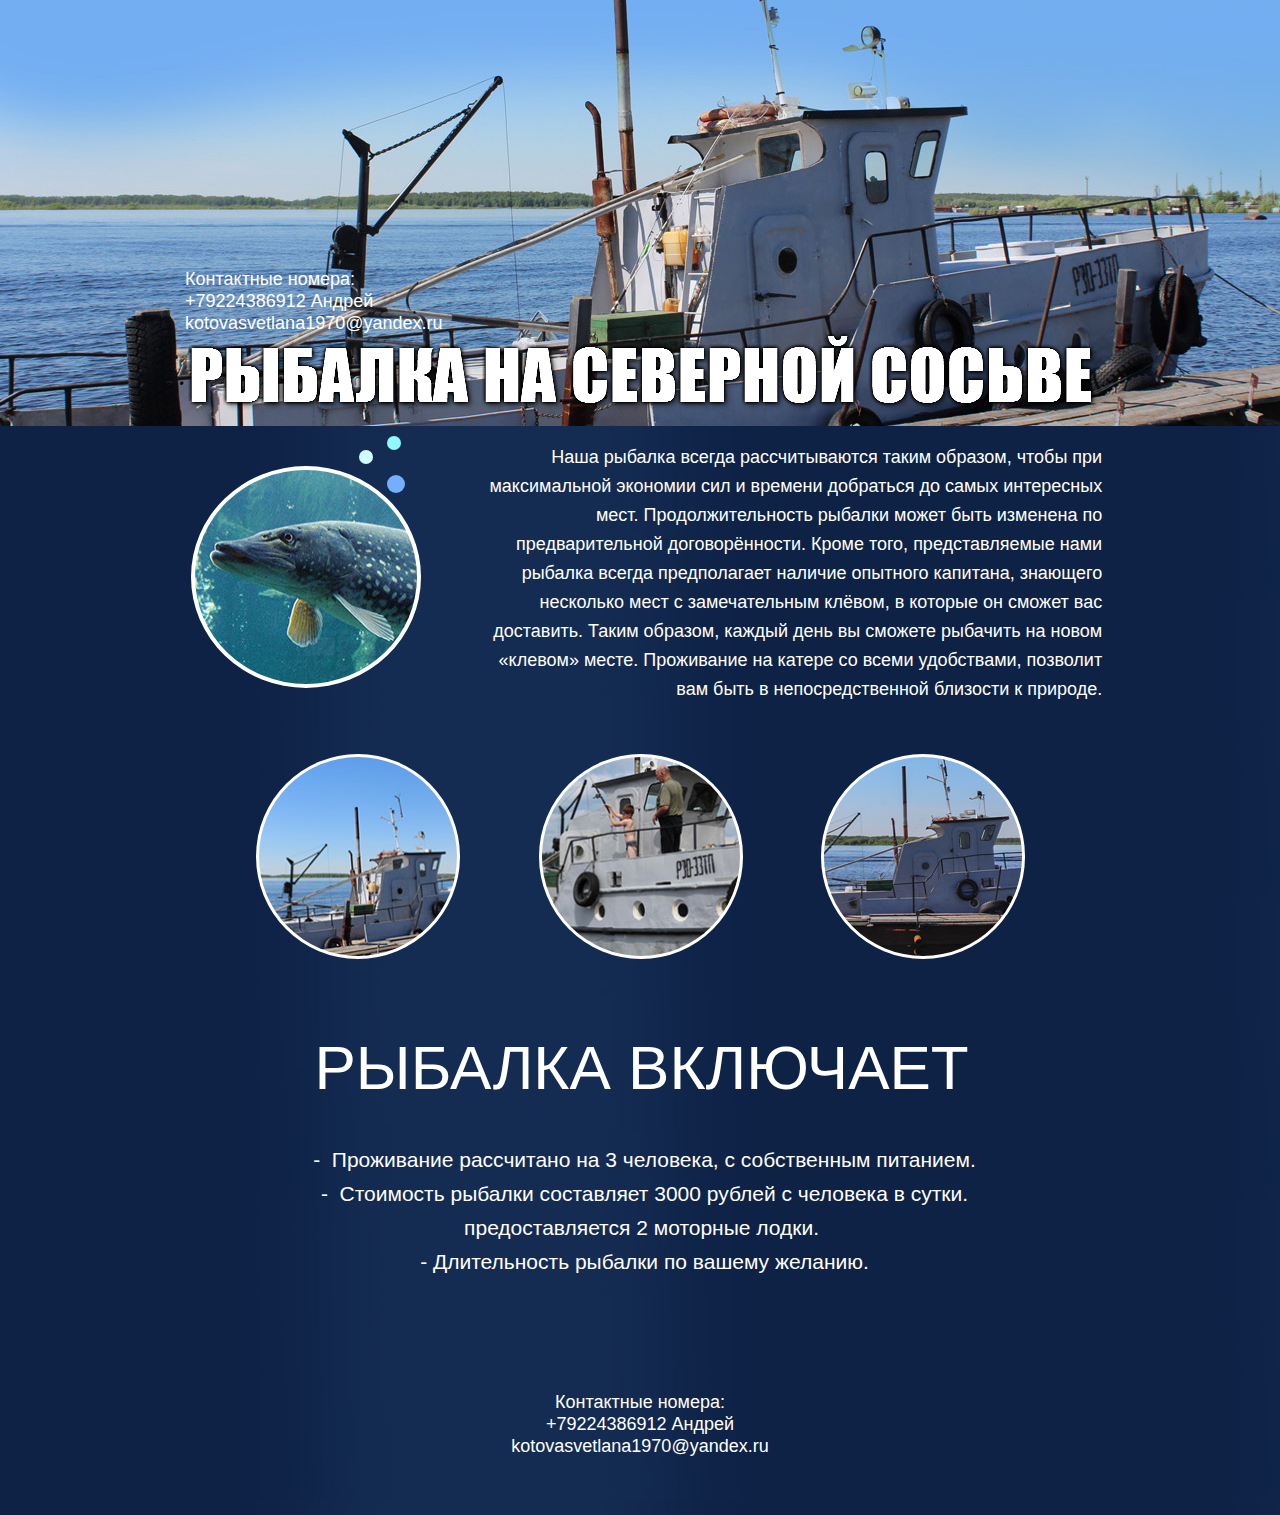
==== Fishing/index.html @ 545d9abf "fish test" ====
<!DOCTYPE html>
<html class="nojs html css_verticalspacer" lang="ru-RU">
 <head>

  <meta http-equiv="Content-type" content="text/html;charset=UTF-8"/>
  <meta name="generator" content="2018.1.0.386"/>
  <meta name="viewport" content="width=device-width, initial-scale=1.0"/>
  
  <script type="text/javascript">
   // Update the 'nojs'/'js' class on the html node
document.documentElement.className = document.documentElement.className.replace(/\bnojs\b/g, 'js');

// Check that all required assets are uploaded and up-to-date
if(typeof Muse == "undefined") window.Muse = {}; window.Muse.assets = {"required":["museutils.js", "museconfig.js", "jquery.musepolyfill.bgsize.js", "jquery.watch.js", "require.js", "index.css"], "outOfDate":[]};
</script>
  
  <title>Домашняя</title>
  <!-- CSS -->
  <link rel="stylesheet" type="text/css" href="css/site_global.css?crc=444006867"/>
  <link rel="stylesheet" type="text/css" href="css/index.css?crc=486648594" id="pagesheet"/>
   </head>
 <body>

  <div class="clearfix borderbox" id="page"><!-- group -->
   <div class="clearfix grpelem" id="pu110"><!-- column -->
    <div class="browser_width colelem" id="u110-bw">
     <div class="museBGSize" id="u110"><!-- column -->
      <div class="clearfix" id="u110_align_to_page">
       <div class="clearfix colelem" id="u389-8"><!-- content -->
        <p id="u389-2">Контактные номера:</p>
        <p id="u389-4">+79224386912 Андрей</p>
        <p id="u389-6">kotovasvetlana1970@yandex.ru</p>
       </div>
       <img class="colelem" id="u129-4" alt="РЫБАЛКА НА СЕВЕРНОЙ СОСЬВЕ" src="images/u129-4.png?crc=259844236" data-image-width="930"/><!-- rasterized frame -->
      </div>
     </div>
    </div>
    <div class="rounded-corners colelem" id="u343"><!-- simple frame --></div>
    <div class="clearfix colelem" id="ppu340"><!-- group -->
     <div class="clearfix grpelem" id="pu340"><!-- column -->
      <div class="rounded-corners colelem" id="u340"><!-- simple frame --></div>
      <div class="clearfix colelem" id="pu290"><!-- group -->
       <div class="museBGSize rounded-corners grpelem" id="u290" data-sizePolicy="fixed" data-pintopage="page_fluidx"><!-- simple frame --></div>
       <div class="rounded-corners grpelem" id="u337"><!-- simple frame --></div>
      </div>
     </div>
     <div class="clearfix grpelem" id="u287-4"><!-- content -->
      <p>Наша рыбалка всегда рассчитываются таким образом, чтобы при максимальной экономии сил и времени добраться до самых интересных мест. Продолжительность рыбалки может быть изменена по предварительной договорённости. Кроме того, представляемые нами рыбалка всегда предполагает наличие опытного капитана, знающего несколько мест с замечательным клёвом, в которые он сможет вас доставить. Таким образом, каждый день вы сможете рыбачить на новом «клевом» месте. Проживание на катере со всеми удобствами, позволит вам быть в непосредственной близости к природе.</p>
     </div>
    </div>
    <div class="clearfix colelem" id="pu485"><!-- group -->
     <div class="museBGSize rounded-corners grpelem" id="u485" data-sizePolicy="fixed" data-pintopage="page_fluidx"><!-- simple frame --></div>
     <div class="museBGSize rounded-corners grpelem" id="u508"><!-- simple frame --></div>
     <div class="rounded-corners grpelem" id="u505"><!-- simple frame --></div>
    </div>
    <div class="clearfix colelem" id="u346-4"><!-- content -->
     <p>Рыбалка включает</p>
    </div>
    <div class="clearfix colelem" id="u327-11"><!-- content -->
     <p id="u327-2">&nbsp;-&nbsp; Проживание рассчитано на 3 человека, с собственным питанием.</p>
     <p id="u327-4">&nbsp;-&nbsp; Стоимость рыбалки составляет 3000 рублей с человека в сутки.</p>
     <p id="u327-6">предоставляется 2 моторные лодки.</p>
     <p id="u327-8">&nbsp;- Длительность рыбалки по вашему желанию.</p>
     <p id="u327-9">&nbsp;</p>
    </div>
   </div>
   <div class="verticalspacer" data-offset-top="1333" data-content-above-spacer="1332" data-content-below-spacer="142" data-sizePolicy="fixed" data-pintopage="page_fixedLeft"></div>
   <div class="browser_width grpelem" id="u349-9-bw">
    <div class="clearfix" id="u349-9"><!-- content -->
     <p>Контактные номера:</p>
     <p>+79224386912 Андрей</p>
     <p>kotovasvetlana1970@yandex.ru</p>
     <p>&nbsp;</p>
    </div>
   </div>
  </div>
  <!-- Other scripts -->
  <script type="text/javascript">
   // Decide whether to suppress missing file error or not based on preference setting
var suppressMissingFileError = false
</script>
  <script type="text/javascript">
   window.Muse.assets.check=function(c){if(!window.Muse.assets.checked){window.Muse.assets.checked=!0;var b={},d=function(a,b){if(window.getComputedStyle){var c=window.getComputedStyle(a,null);return c&&c.getPropertyValue(b)||c&&c[b]||""}if(document.documentElement.currentStyle)return(c=a.currentStyle)&&c[b]||a.style&&a.style[b]||"";return""},a=function(a){if(a.match(/^rgb/))return a=a.replace(/\s+/g,"").match(/([\d\,]+)/gi)[0].split(","),(parseInt(a[0])<<16)+(parseInt(a[1])<<8)+parseInt(a[2]);if(a.match(/^\#/))return parseInt(a.substr(1),
16);return 0},f=function(f){for(var g=document.getElementsByTagName("link"),j=0;j<g.length;j++)if("text/css"==g[j].type){var l=(g[j].href||"").match(/\/?css\/([\w\-]+\.css)\?crc=(\d+)/);if(!l||!l[1]||!l[2])break;b[l[1]]=l[2]}g=document.createElement("div");g.className="version";g.style.cssText="display:none; width:1px; height:1px;";document.getElementsByTagName("body")[0].appendChild(g);for(j=0;j<Muse.assets.required.length;){var l=Muse.assets.required[j],k=l.match(/([\w\-\.]+)\.(\w+)$/),i=k&&k[1]?
k[1]:null,k=k&&k[2]?k[2]:null;switch(k.toLowerCase()){case "css":i=i.replace(/\W/gi,"_").replace(/^([^a-z])/gi,"_$1");g.className+=" "+i;i=a(d(g,"color"));k=a(d(g,"backgroundColor"));i!=0||k!=0?(Muse.assets.required.splice(j,1),"undefined"!=typeof b[l]&&(i!=b[l]>>>24||k!=(b[l]&16777215))&&Muse.assets.outOfDate.push(l)):j++;g.className="version";break;case "js":j++;break;default:throw Error("Unsupported file type: "+k);}}c?c().jquery!="1.8.3"&&Muse.assets.outOfDate.push("jquery-1.8.3.min.js"):Muse.assets.required.push("jquery-1.8.3.min.js");
g.parentNode.removeChild(g);if(Muse.assets.outOfDate.length||Muse.assets.required.length)g="Некоторые файлы на сервере могут отсутствовать или быть некорректными. Очистите кэш-память браузера и повторите попытку. Если проблему не удается устранить, свяжитесь с разработчиками сайта.",f&&Muse.assets.outOfDate.length&&(g+="\nOut of date: "+Muse.assets.outOfDate.join(",")),f&&Muse.assets.required.length&&(g+="\nMissing: "+Muse.assets.required.join(",")),suppressMissingFileError?(g+="\nUse SuppressMissingFileError key in AppPrefs.xml to show missing file error pop up.",console.log(g)):alert(g)};location&&location.search&&location.search.match&&location.search.match(/muse_debug/gi)?
setTimeout(function(){f(!0)},5E3):f()}};
var muse_init=function(){require.config({baseUrl:""});require(["jquery","museutils","whatinput","jquery.musepolyfill.bgsize","jquery.watch"],function(c){var $ = c;$(document).ready(function(){try{
window.Muse.assets.check($);/* body */
Muse.Utils.transformMarkupToFixBrowserProblemsPreInit();/* body */
Muse.Utils.prepHyperlinks(true);/* body */
Muse.Utils.resizeHeight('.browser_width');/* resize height */
Muse.Utils.requestAnimationFrame(function() { $('body').addClass('initialized'); });/* mark body as initialized */
Muse.Utils.makeButtonsVisibleAfterSettingMinWidth();/* body */
Muse.Utils.fullPage('#page');/* 100% height page */
Muse.Utils.showWidgetsWhenReady();/* body */
Muse.Utils.transformMarkupToFixBrowserProblems();/* body */
}catch(b){if(b&&"function"==typeof b.notify?b.notify():Muse.Assert.fail("Error calling selector function: "+b),false)throw b;}})})};

</script>
  <!-- RequireJS script -->
  <script src="scripts/require.js?crc=7928878" type="text/javascript" async data-main="scripts/museconfig.js?crc=4286661555" onload="if (requirejs) requirejs.onError = function(requireType, requireModule) { if (requireType && requireType.toString && requireType.toString().indexOf && 0 <= requireType.toString().indexOf('#scripterror')) window.Muse.assets.check(); }" onerror="window.Muse.assets.check();"></script>
   </body>
</html>
---- Fishing/css/site_global.css ----
html{min-height:100%;min-width:100%;-ms-text-size-adjust:none;}body,div,dl,dt,dd,ul,ol,li,nav,h1,h2,h3,h4,h5,h6,pre,code,form,fieldset,legend,input,button,textarea,p,blockquote,th,td,a{margin:0px;padding:0px;border-width:0px;border-style:solid;border-color:transparent;-webkit-transform-origin:left top;-ms-transform-origin:left top;-o-transform-origin:left top;transform-origin:left top;background-repeat:no-repeat;}button.submit-btn{-moz-box-sizing:content-box;-webkit-box-sizing:content-box;box-sizing:content-box;}.transition{-webkit-transition-property:background-image,background-position,background-color,border-color,border-radius,color,font-size,font-style,font-weight,letter-spacing,line-height,text-align,box-shadow,text-shadow,opacity;transition-property:background-image,background-position,background-color,border-color,border-radius,color,font-size,font-style,font-weight,letter-spacing,line-height,text-align,box-shadow,text-shadow,opacity;}.transition *{-webkit-transition:inherit;transition:inherit;}table{border-collapse:collapse;border-spacing:0px;}fieldset,img{border:0px;border-style:solid;-webkit-transform-origin:left top;-ms-transform-origin:left top;-o-transform-origin:left top;transform-origin:left top;}address,caption,cite,code,dfn,em,strong,th,var,optgroup{font-style:inherit;font-weight:inherit;}del,ins{text-decoration:none;}li{list-style:none;}caption,th{text-align:left;}h1,h2,h3,h4,h5,h6{font-size:100%;font-weight:inherit;}input,button,textarea,select,optgroup,option{font-family:inherit;font-size:inherit;font-style:inherit;font-weight:inherit;}.form-grp input,.form-grp textarea{-webkit-appearance:none;-webkit-border-radius:0;}body{font-family:Arial, Helvetica Neue, Helvetica, sans-serif;text-align:left;font-size:14px;line-height:17px;word-wrap:break-word;text-rendering:optimizeLegibility;-moz-font-feature-settings:'liga';-ms-font-feature-settings:'liga';-webkit-font-feature-settings:'liga';font-feature-settings:'liga';}a:link{color:#0000FF;text-decoration:underline;}a:visited{color:#800080;text-decoration:underline;}a:hover{color:#0000FF;text-decoration:underline;}a:active{color:#EE0000;text-decoration:underline;}a.nontext{color:black;text-decoration:none;font-style:normal;font-weight:normal;}.normal_text{color:#000000;direction:ltr;font-family:Arial, Helvetica Neue, Helvetica, sans-serif;font-size:14px;font-style:normal;font-weight:normal;letter-spacing:0px;line-height:17px;text-align:left;text-decoration:none;text-indent:0px;text-transform:none;vertical-align:0px;padding:0px;}.list0 li:before{position:absolute;right:100%;letter-spacing:0px;text-decoration:none;font-weight:normal;font-style:normal;}.rtl-list li:before{right:auto;left:100%;}.nls-None > li:before,.nls-None .list3 > li:before,.nls-None .list6 > li:before{margin-right:6px;content:'•';}.nls-None .list1 > li:before,.nls-None .list4 > li:before,.nls-None .list7 > li:before{margin-right:6px;content:'○';}.nls-None,.nls-None .list1,.nls-None .list2,.nls-None .list3,.nls-None .list4,.nls-None .list5,.nls-None .list6,.nls-None .list7,.nls-None .list8{padding-left:34px;}.nls-None.rtl-list,.nls-None .list1.rtl-list,.nls-None .list2.rtl-list,.nls-None .list3.rtl-list,.nls-None .list4.rtl-list,.nls-None .list5.rtl-list,.nls-None .list6.rtl-list,.nls-None .list7.rtl-list,.nls-None .list8.rtl-list{padding-left:0px;padding-right:34px;}.nls-None .list2 > li:before,.nls-None .list5 > li:before,.nls-None .list8 > li:before{margin-right:6px;content:'-';}.nls-None.rtl-list > li:before,.nls-None .list1.rtl-list > li:before,.nls-None .list2.rtl-list > li:before,.nls-None .list3.rtl-list > li:before,.nls-None .list4.rtl-list > li:before,.nls-None .list5.rtl-list > li:before,.nls-None .list6.rtl-list > li:before,.nls-None .list7.rtl-list > li:before,.nls-None .list8.rtl-list > li:before{margin-right:0px;margin-left:6px;}.TabbedPanelsTab{white-space:nowrap;}.MenuBar .MenuBarView,.MenuBar .SubMenuView{display:block;list-style:none;}.MenuBar .SubMenu{display:none;position:absolute;}.NoWrap{white-space:nowrap;word-wrap:normal;}.rootelem{margin-left:auto;margin-right:auto;}.colelem{display:inline;float:left;clear:both;}.clearfix:after{content:"\0020";visibility:hidden;display:block;height:0px;clear:both;}*:first-child+html .clearfix{zoom:1;}.clip_frame{overflow:hidden;}.popup_anchor{position:relative;width:0px;height:0px;}.allow_click_through *{pointer-events:auto;}.popup_element{z-index:100000;}.svg{display:block;vertical-align:top;}span.wrap{content:'';clear:left;display:block;}span.actAsInlineDiv{display:inline-block;}.position_content,.excludeFromNormalFlow{float:left;}.preload_images{position:absolute;overflow:hidden;left:-9999px;top:-9999px;height:1px;width:1px;}.preload{height:1px;width:1px;}.animateStates{-webkit-transition:0.3s ease-in-out;-moz-transition:0.3s ease-in-out;-o-transition:0.3s ease-in-out;transition:0.3s ease-in-out;}[data-whatinput="mouse"] *:focus,[data-whatinput="touch"] *:focus,input:focus,textarea:focus{outline:none;}textarea{resize:none;overflow:auto;}.allow_click_through,.fld-prompt{pointer-events:none;}.wrapped-input{position:absolute;top:0px;left:0px;background:transparent;border:none;}.submit-btn{z-index:50000;cursor:pointer;}.anchor_item{width:22px;height:18px;}.MenuBar .SubMenuVisible,.MenuBarVertical .SubMenuVisible,.MenuBar .SubMenu .SubMenuVisible,.popup_element.Active,span.actAsPara,.actAsDiv,a.nonblock.nontext,img.block{display:block;}.widget_invisible,.js .invi,.js .mse_pre_init{visibility:hidden;}.ose_ei{visibility:hidden;z-index:0;}.no_vert_scroll{overflow-y:hidden;}.always_vert_scroll{overflow-y:scroll;}.always_horz_scroll{overflow-x:scroll;}.fullscreen{overflow:hidden;left:0px;top:0px;position:fixed;height:100%;width:100%;-moz-box-sizing:border-box;-webkit-box-sizing:border-box;-ms-box-sizing:border-box;box-sizing:border-box;}.fullwidth{position:absolute;}.borderbox{-moz-box-sizing:border-box;-webkit-box-sizing:border-box;-ms-box-sizing:border-box;box-sizing:border-box;}.scroll_wrapper{position:absolute;overflow:auto;left:0px;right:0px;top:0px;bottom:0px;padding-top:0px;padding-bottom:0px;margin-top:0px;margin-bottom:0px;}.browser_width > *{position:absolute;left:0px;right:0px;}.grpelem,.accordion_wrapper{display:inline;float:left;}.fld-checkbox input[type=checkbox],.fld-radiobutton input[type=radio]{position:absolute;overflow:hidden;clip:rect(0px, 0px, 0px, 0px);height:1px;width:1px;margin:-1px;padding:0px;border:0px;}.fld-checkbox input[type=checkbox] + label,.fld-radiobutton input[type=radio] + label{display:inline-block;background-repeat:no-repeat;cursor:pointer;float:left;width:100%;height:100%;}.pointer_cursor,.fld-recaptcha-mode,.fld-recaptcha-refresh,.fld-recaptcha-help{cursor:pointer;}p,h1,h2,h3,h4,h5,h6,ol,ul,span.actAsPara{max-height:1000000px;}.superscript{vertical-align:super;font-size:66%;line-height:0px;}.subscript{vertical-align:sub;font-size:66%;line-height:0px;}.horizontalSlideShow{-ms-touch-action:pan-y;touch-action:pan-y;}.verticalSlideShow{-ms-touch-action:pan-x;touch-action:pan-x;}.colelem100,.verticalspacer{clear:both;}.list0 li,.MenuBar .MenuItemContainer,.SlideShowContentPanel .fullscreen img,.css_verticalspacer .verticalspacer{position:relative;}.popup_element.Inactive,.js .disn,.js .an_invi,.hidden,.breakpoint{display:none;}#muse_css_mq{position:absolute;display:none;background-color:#FFFFFE;}.fluid_height_spacer{width:0.01px;}.muse_check_css{display:none;position:fixed;}@media screen and (-webkit-min-device-pixel-ratio:0){body{text-rendering:auto;}}
---- Fishing/css/index.css ----
.version.index{color:#00001D;background-color:#01AB12;}#muse_css_mq{background-color:#FFFFFF;}#page{z-index:1;min-height:1435px;background-image:none;border-width:0px;border-color:transparent;background-color:transparent;width:100%;max-width:960px;margin-left:auto;margin-right:auto;}#pu110{z-index:2;margin-right:-10000px;width:100.21%;}#u110{z-index:2;min-height:426px;opacity:1;-ms-filter:"progid:DXImageTransform.Microsoft.Alpha(Opacity=100)";filter:alpha(opacity=100);background:transparent url("../images/img_3282red.jpg?crc=3923452219") no-repeat center center;background-size:cover;}#u110_align_to_page{margin-left:auto;margin-right:auto;position:relative;max-width:960px;padding-top:268px;padding-bottom:11px;}#u389-8{z-index:39;min-height:52px;background-color:transparent;line-height:22px;color:#FFFFFF;text-align:left;font-size:18px;position:relative;width:38.44%;left:2.09%;}#u389-2,#u389-4,#u389-6{padding-left:5px;}#u129-4{z-index:3;display:block;vertical-align:top;top:-2px;margin-bottom:-2px;position:relative;width:96.88%;left:1.57%;}.js body{visibility:hidden;}.js body.initialized{visibility:visible;}#u110-bw{z-index:2;min-height:426px;}#u343{z-index:25;height:14px;background-color:#91F8FF;border-radius:50%;margin-top:10px;position:relative;width:1.46%;margin-left:23.55%;}#ppu340{z-index:0;margin-top:-7px;width:94.28%;margin-left:3.65%;}#pu340{z-index:24;padding-bottom:0px;margin-right:-10000px;margin-top:7px;width:24.54%;}#u340{z-index:24;height:14px;background-color:#D1FCFF;border-radius:50%;position:relative;width:6.31%;margin-left:73.43%;}#pu290{z-index:11;margin-top:6px;width:100%;}#u290{z-index:11;width:222px;height:214px;border-style:solid;border-width:4px;border-color:#FFFFFF;opacity:1;-ms-filter:"progid:DXImageTransform.Microsoft.Alpha(Opacity=100)";filter:alpha(opacity=100);border-radius:50%;margin-bottom:-4px;position:relative;margin-right:-10000px;margin-top:-4px;left:-1.81%;background:transparent url("../images/shuka3.jpg?crc=401450779") no-repeat center center;background-size:cover;}#u337{z-index:23;height:18px;background-color:#73AEFF;border-radius:50%;position:relative;margin-right:-10000px;margin-top:5px;width:8.11%;left:86.04%;}#u287-4{z-index:7;min-height:247px;background-color:transparent;line-height:29px;color:#FFFFFF;text-align:right;font-size:18px;font-family:Geneva, Verdana, Lucida Sans, Lucida Sans Unicode, sans-serif;position:relative;margin-right:-10000px;width:67.74%;left:32.27%;}#pu485{z-index:47;margin-top:53px;width:79.28%;margin-left:10.32%;}#u485{z-index:47;width:198px;height:199px;border-style:solid;border-width:3px;border-color:#FFFFFF;opacity:1;-ms-filter:"progid:DXImageTransform.Microsoft.Alpha(Opacity=100)";filter:alpha(opacity=100);border-radius:50%;margin-bottom:-3px;position:relative;margin-right:-10000px;margin-top:-3px;left:-0.4%;background:transparent url("../images/01sm.jpg?crc=456777493") no-repeat center center;background-size:cover;}#u508{z-index:49;height:199px;border-style:solid;border-width:3px;border-color:#FFFFFF;opacity:1;-ms-filter:"progid:DXImageTransform.Microsoft.Alpha(Opacity=100)";filter:alpha(opacity=100);border-radius:50%;margin-bottom:-3px;position:relative;margin-right:-10000px;margin-top:-3px;width:26.02%;left:36.67%;background:transparent url("../images/02sm.jpg?crc=335488028") no-repeat center center;background-size:cover;}#u505{z-index:48;height:199px;border-style:solid;border-width:3px;border-color:#FFFFFF;opacity:1;-ms-filter:"progid:DXImageTransform.Microsoft.Alpha(Opacity=100)";filter:alpha(opacity=100);border-radius:50%;margin-bottom:-3px;position:relative;margin-right:-10000px;margin-top:-3px;width:26.02%;left:73.59%;background:transparent url("../images/03sm.jpg?crc=4215064149") no-repeat center bottom;}#u346-4{z-index:26;min-height:75px;background-color:transparent;text-transform:uppercase;line-height:87px;color:#FFFFFF;text-align:center;font-size:62px;font-family:Geneva, Verdana, Lucida Sans, Lucida Sans Unicode, sans-serif;margin-top:68px;position:relative;width:79.9%;margin-left:10.11%;}#u327-11{z-index:12;min-height:141px;background-color:transparent;color:#FFFFFF;font-size:21px;font-family:Geneva, Verdana, Lucida Sans, Lucida Sans Unicode, sans-serif;margin-top:32px;position:relative;width:79.9%;margin-left:10.11%;}#u327-2,#u327-4,#u327-6,#u327-8{text-align:center;line-height:34px;}#u327-9{line-height:25px;}.css_verticalspacer .verticalspacer{height:calc(100vh - 1474px);}#u349-9{z-index:30;min-height:55px;background-color:transparent;line-height:22px;color:#FFFFFF;text-align:center;font-size:18px;}#u349-9-bw{z-index:30;min-height:55px;margin-bottom:-73px;margin-top:47px;}.html{background:#FFFFFF url("../images/fon2.jpg?crc=43998371") repeat left top scroll;}body{position:relative;min-width:320px;padding-bottom:80px;}.verticalspacer{min-height:40px;}
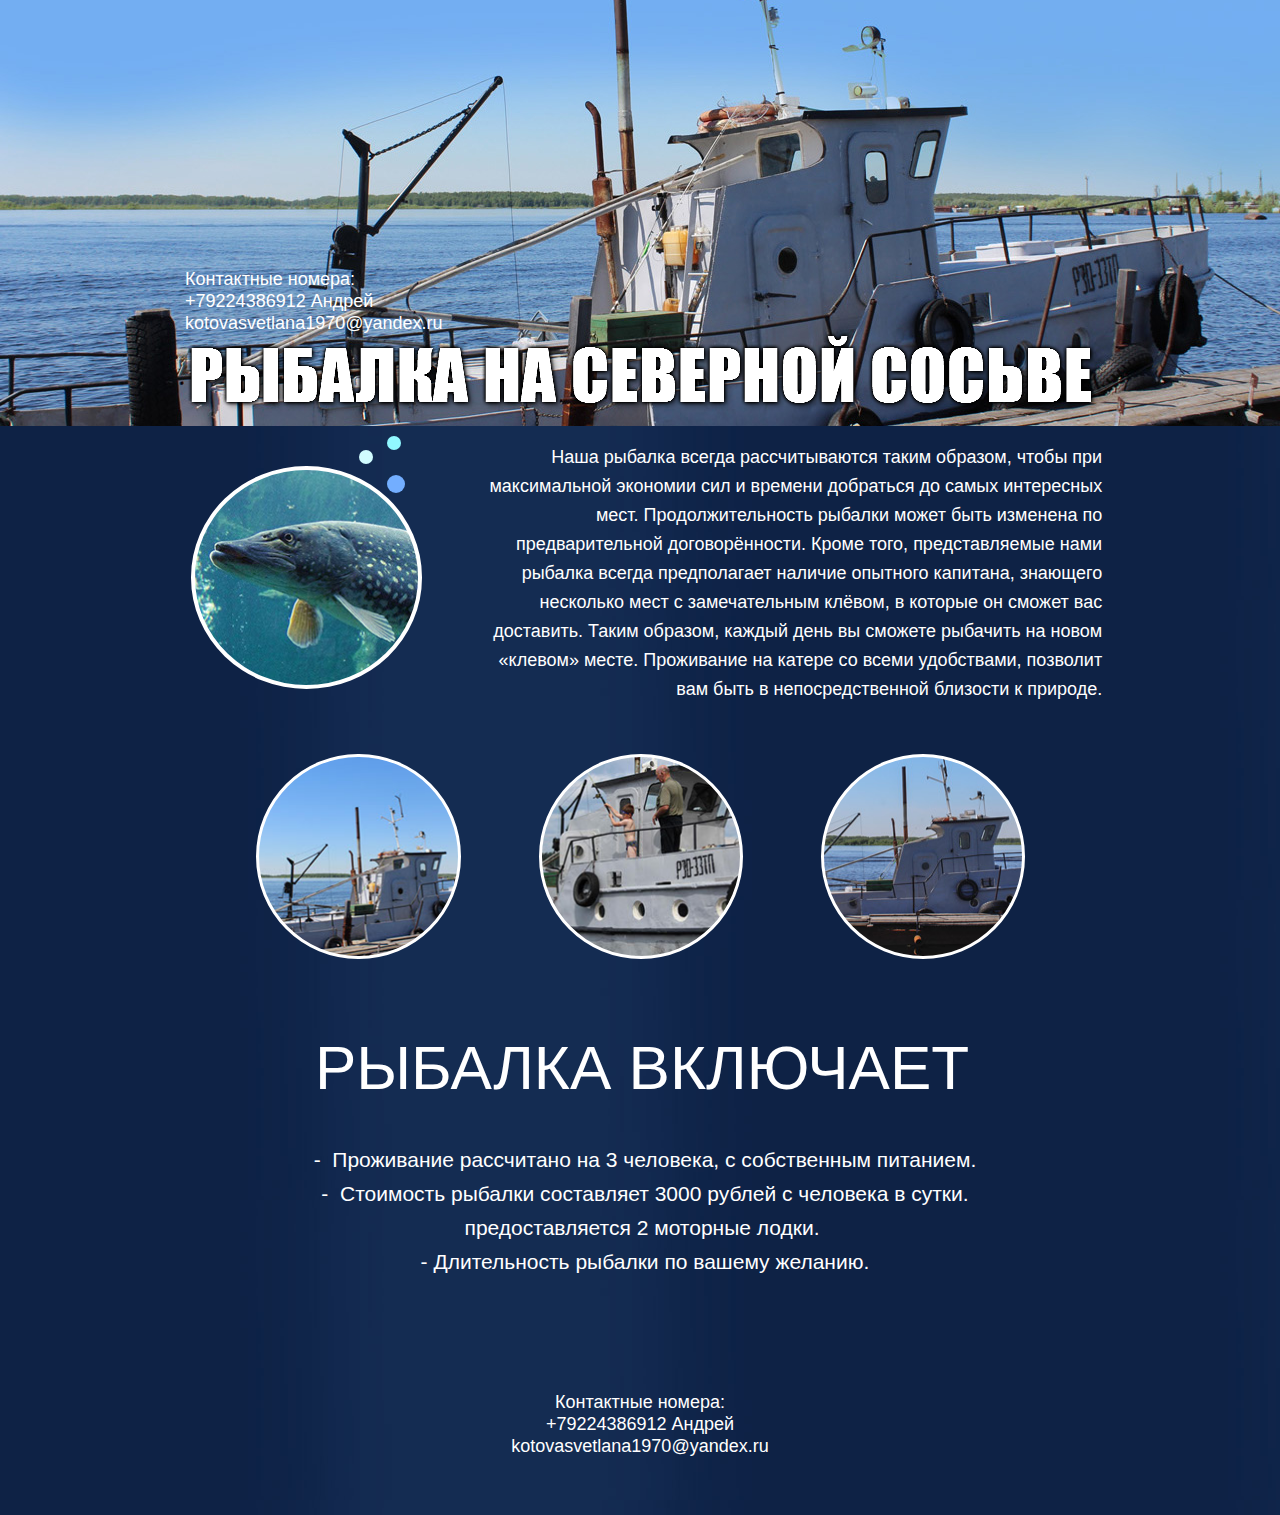
==== commit 0328cd9b: "r" ====
--- a/Fishing/index.html
+++ b/Fishing/index.html
@@ -11,13 +11,13 @@
 document.documentElement.className = document.documentElement.className.replace(/\bnojs\b/g, 'js');
 
 // Check that all required assets are uploaded and up-to-date
-if(typeof Muse == "undefined") window.Muse = {}; window.Muse.assets = {"required":["museutils.js", "museconfig.js", "jquery.musepolyfill.bgsize.js", "jquery.watch.js", "require.js", "index.css"], "outOfDate":[]};
+if(typeof Muse == "undefined") window.Muse = {}; window.Muse.assets = {"required":["museutils.js", "museconfig.js", "jquery.watch.js", "require.js", "jquery.musepolyfill.bgsize.js", "index.css"], "outOfDate":[]};
 </script>
   
   <title>Домашняя</title>
   <!-- CSS -->
   <link rel="stylesheet" type="text/css" href="css/site_global.css?crc=444006867"/>
-  <link rel="stylesheet" type="text/css" href="css/index.css?crc=486648594" id="pagesheet"/>
+  <link rel="stylesheet" type="text/css" href="css/index.css?crc=122543220" id="pagesheet"/>
    </head>
  <body>
 
@@ -35,13 +35,21 @@
       </div>
      </div>
     </div>
-    <div class="rounded-corners colelem" id="u343"><!-- simple frame --></div>
+    <div class="rounded-corners colelem" id="u343"><!-- simple frame -->
+     <div class="fluid_height_spacer"></div>
+    </div>
     <div class="clearfix colelem" id="ppu340"><!-- group -->
      <div class="clearfix grpelem" id="pu340"><!-- column -->
-      <div class="rounded-corners colelem" id="u340"><!-- simple frame --></div>
+      <div class="rounded-corners colelem" id="u340"><!-- simple frame -->
+       <div class="fluid_height_spacer"></div>
+      </div>
       <div class="clearfix colelem" id="pu290"><!-- group -->
-       <div class="museBGSize rounded-corners grpelem" id="u290" data-sizePolicy="fixed" data-pintopage="page_fluidx"><!-- simple frame --></div>
-       <div class="rounded-corners grpelem" id="u337"><!-- simple frame --></div>
+       <div class="museBGSize rounded-corners grpelem" id="u290"><!-- simple frame -->
+        <div class="fluid_height_spacer"></div>
+       </div>
+       <div class="rounded-corners grpelem" id="u337"><!-- simple frame -->
+        <div class="fluid_height_spacer"></div>
+       </div>
       </div>
      </div>
      <div class="clearfix grpelem" id="u287-4"><!-- content -->
@@ -49,14 +57,20 @@
      </div>
     </div>
     <div class="clearfix colelem" id="pu485"><!-- group -->
-     <div class="museBGSize rounded-corners grpelem" id="u485" data-sizePolicy="fixed" data-pintopage="page_fluidx"><!-- simple frame --></div>
-     <div class="museBGSize rounded-corners grpelem" id="u508"><!-- simple frame --></div>
-     <div class="rounded-corners grpelem" id="u505"><!-- simple frame --></div>
+     <div class="museBGSize rounded-corners grpelem" id="u485"><!-- simple frame -->
+      <div class="fluid_height_spacer"></div>
+     </div>
+     <div class="museBGSize rounded-corners grpelem" id="u508"><!-- simple frame -->
+      <div class="fluid_height_spacer"></div>
+     </div>
+     <div class="rounded-corners grpelem" id="u505"><!-- simple frame -->
+      <div class="fluid_height_spacer"></div>
+     </div>
     </div>
-    <div class="clearfix colelem" id="u346-4"><!-- content -->
+    <div class="clearfix colelem" id="u346-4" data-sizePolicy="fluidWidth" data-pintopage="page_fixedCenter"><!-- content -->
      <p>Рыбалка включает</p>
     </div>
-    <div class="clearfix colelem" id="u327-11"><!-- content -->
+    <div class="clearfix colelem" id="u327-11" data-sizePolicy="fluidWidth" data-pintopage="page_fixedCenter"><!-- content -->
      <p id="u327-2">&nbsp;-&nbsp; Проживание рассчитано на 3 человека, с собственным питанием.</p>
      <p id="u327-4">&nbsp;-&nbsp; Стоимость рыбалки составляет 3000 рублей с человека в сутки.</p>
      <p id="u327-6">предоставляется 2 моторные лодки.</p>
--- a/Fishing/css/index.css
+++ b/Fishing/css/index.css
@@ -1 +1 @@
-.version.index{color:#00001D;background-color:#01AB12;}#muse_css_mq{background-color:#FFFFFF;}#page{z-index:1;min-height:1435px;background-image:none;border-width:0px;border-color:transparent;background-color:transparent;width:100%;max-width:960px;margin-left:auto;margin-right:auto;}#pu110{z-index:2;margin-right:-10000px;width:100.21%;}#u110{z-index:2;min-height:426px;opacity:1;-ms-filter:"progid:DXImageTransform.Microsoft.Alpha(Opacity=100)";filter:alpha(opacity=100);background:transparent url("../images/img_3282red.jpg?crc=3923452219") no-repeat center center;background-size:cover;}#u110_align_to_page{margin-left:auto;margin-right:auto;position:relative;max-width:960px;padding-top:268px;padding-bottom:11px;}#u389-8{z-index:39;min-height:52px;background-color:transparent;line-height:22px;color:#FFFFFF;text-align:left;font-size:18px;position:relative;width:38.44%;left:2.09%;}#u389-2,#u389-4,#u389-6{padding-left:5px;}#u129-4{z-index:3;display:block;vertical-align:top;top:-2px;margin-bottom:-2px;position:relative;width:96.88%;left:1.57%;}.js body{visibility:hidden;}.js body.initialized{visibility:visible;}#u110-bw{z-index:2;min-height:426px;}#u343{z-index:25;height:14px;background-color:#91F8FF;border-radius:50%;margin-top:10px;position:relative;width:1.46%;margin-left:23.55%;}#ppu340{z-index:0;margin-top:-7px;width:94.28%;margin-left:3.65%;}#pu340{z-index:24;padding-bottom:0px;margin-right:-10000px;margin-top:7px;width:24.54%;}#u340{z-index:24;height:14px;background-color:#D1FCFF;border-radius:50%;position:relative;width:6.31%;margin-left:73.43%;}#pu290{z-index:11;margin-top:6px;width:100%;}#u290{z-index:11;width:222px;height:214px;border-style:solid;border-width:4px;border-color:#FFFFFF;opacity:1;-ms-filter:"progid:DXImageTransform.Microsoft.Alpha(Opacity=100)";filter:alpha(opacity=100);border-radius:50%;margin-bottom:-4px;position:relative;margin-right:-10000px;margin-top:-4px;left:-1.81%;background:transparent url("../images/shuka3.jpg?crc=401450779") no-repeat center center;background-size:cover;}#u337{z-index:23;height:18px;background-color:#73AEFF;border-radius:50%;position:relative;margin-right:-10000px;margin-top:5px;width:8.11%;left:86.04%;}#u287-4{z-index:7;min-height:247px;background-color:transparent;line-height:29px;color:#FFFFFF;text-align:right;font-size:18px;font-family:Geneva, Verdana, Lucida Sans, Lucida Sans Unicode, sans-serif;position:relative;margin-right:-10000px;width:67.74%;left:32.27%;}#pu485{z-index:47;margin-top:53px;width:79.28%;margin-left:10.32%;}#u485{z-index:47;width:198px;height:199px;border-style:solid;border-width:3px;border-color:#FFFFFF;opacity:1;-ms-filter:"progid:DXImageTransform.Microsoft.Alpha(Opacity=100)";filter:alpha(opacity=100);border-radius:50%;margin-bottom:-3px;position:relative;margin-right:-10000px;margin-top:-3px;left:-0.4%;background:transparent url("../images/01sm.jpg?crc=456777493") no-repeat center center;background-size:cover;}#u508{z-index:49;height:199px;border-style:solid;border-width:3px;border-color:#FFFFFF;opacity:1;-ms-filter:"progid:DXImageTransform.Microsoft.Alpha(Opacity=100)";filter:alpha(opacity=100);border-radius:50%;margin-bottom:-3px;position:relative;margin-right:-10000px;margin-top:-3px;width:26.02%;left:36.67%;background:transparent url("../images/02sm.jpg?crc=335488028") no-repeat center center;background-size:cover;}#u505{z-index:48;height:199px;border-style:solid;border-width:3px;border-color:#FFFFFF;opacity:1;-ms-filter:"progid:DXImageTransform.Microsoft.Alpha(Opacity=100)";filter:alpha(opacity=100);border-radius:50%;margin-bottom:-3px;position:relative;margin-right:-10000px;margin-top:-3px;width:26.02%;left:73.59%;background:transparent url("../images/03sm.jpg?crc=4215064149") no-repeat center bottom;}#u346-4{z-index:26;min-height:75px;background-color:transparent;text-transform:uppercase;line-height:87px;color:#FFFFFF;text-align:center;font-size:62px;font-family:Geneva, Verdana, Lucida Sans, Lucida Sans Unicode, sans-serif;margin-top:68px;position:relative;width:79.9%;margin-left:10.11%;}#u327-11{z-index:12;min-height:141px;background-color:transparent;color:#FFFFFF;font-size:21px;font-family:Geneva, Verdana, Lucida Sans, Lucida Sans Unicode, sans-serif;margin-top:32px;position:relative;width:79.9%;margin-left:10.11%;}#u327-2,#u327-4,#u327-6,#u327-8{text-align:center;line-height:34px;}#u327-9{line-height:25px;}.css_verticalspacer .verticalspacer{height:calc(100vh - 1474px);}#u349-9{z-index:30;min-height:55px;background-color:transparent;line-height:22px;color:#FFFFFF;text-align:center;font-size:18px;}#u349-9-bw{z-index:30;min-height:55px;margin-bottom:-73px;margin-top:47px;}.html{background:#FFFFFF url("../images/fon2.jpg?crc=43998371") repeat left top scroll;}body{position:relative;min-width:320px;padding-bottom:80px;}.verticalspacer{min-height:40px;}+.version.index{color:#000007;background-color:#4DDC74;}#muse_css_mq{background-color:#FFFFFF;}#page{z-index:1;min-height:1435px;background-image:none;border-width:0px;border-color:transparent;background-color:transparent;width:100%;max-width:960px;margin-left:auto;margin-right:auto;}#pu110{z-index:2;margin-right:-10000px;width:100.21%;}#u110{z-index:2;min-height:426px;opacity:1;-ms-filter:"progid:DXImageTransform.Microsoft.Alpha(Opacity=100)";filter:alpha(opacity=100);background:transparent url("../images/img_3282red.jpg?crc=3923452219") no-repeat center center;background-size:cover;}#u110_align_to_page{margin-left:auto;margin-right:auto;position:relative;max-width:960px;padding-top:268px;padding-bottom:11px;}#u389-8{z-index:39;min-height:52px;background-color:transparent;line-height:22px;font-size:18px;text-align:left;color:#FFFFFF;position:relative;width:38.44%;left:2.09%;}#u389-2,#u389-4,#u389-6{padding-left:5px;}#u129-4{z-index:3;display:block;vertical-align:top;top:-2px;margin-bottom:-2px;position:relative;width:96.88%;left:1.57%;}.js body{visibility:hidden;}.js body.initialized{visibility:visible;}#u110-bw{z-index:2;min-height:426px;left:0px;margin-left:0px;}#u343{z-index:25;background-color:#91F8FF;border-radius:50%;margin-top:10px;position:relative;width:1.46%;left:0%;margin-left:23.55%;}#ppu340{z-index:0;margin-top:-7px;width:94.28%;left:0%;margin-left:3.65%;}#pu340{z-index:24;padding-bottom:0px;margin-right:-10000px;margin-top:7px;width:24.54%;}#u340{z-index:24;background-color:#D1FCFF;border-radius:50%;position:relative;width:6.31%;margin-left:73.43%;}#pu290{z-index:11;margin-top:6px;width:100%;}#u290{z-index:11;border-style:solid;border-width:4px;border-color:#FFFFFF;opacity:1;-ms-filter:"progid:DXImageTransform.Microsoft.Alpha(Opacity=100)";filter:alpha(opacity=100);border-radius:50%;margin-bottom:-4px;position:relative;margin-right:-10000px;margin-top:-4px;width:100%;left:-1.81%;background:transparent url("../images/shuka3.jpg?crc=401450779") no-repeat center center;background-size:cover;}#u290 .fluid_height_spacer{padding-bottom:96.3963963963964%;}#u337{z-index:23;background-color:#73AEFF;border-radius:50%;position:relative;margin-right:-10000px;margin-top:5px;width:8.11%;left:86.04%;}#u343 .fluid_height_spacer,#u340 .fluid_height_spacer,#u337 .fluid_height_spacer{padding-bottom:100%;}#u287-4{z-index:7;min-height:247px;background-color:transparent;line-height:29px;font-size:18px;text-align:right;color:#FFFFFF;font-family:Geneva, Verdana, Lucida Sans, Lucida Sans Unicode, sans-serif;position:relative;margin-right:-10000px;width:67.74%;left:32.27%;}#pu485{z-index:47;margin-top:53px;width:79.28%;left:0%;margin-left:10.32%;}#u485{z-index:47;border-style:solid;border-width:3px;border-color:#FFFFFF;opacity:1;-ms-filter:"progid:DXImageTransform.Microsoft.Alpha(Opacity=100)";filter:alpha(opacity=100);border-radius:50%;margin-bottom:-3px;position:relative;margin-right:-10000px;margin-top:-3px;width:26.02%;left:-0.4%;background:transparent url("../images/01sm.jpg?crc=456777493") no-repeat center center;background-size:cover;}#u508{z-index:49;border-style:solid;border-width:3px;border-color:#FFFFFF;opacity:1;-ms-filter:"progid:DXImageTransform.Microsoft.Alpha(Opacity=100)";filter:alpha(opacity=100);border-radius:50%;margin-bottom:-3px;position:relative;margin-right:-10000px;margin-top:-3px;width:26.02%;left:36.67%;background:transparent url("../images/02sm.jpg?crc=335488028") no-repeat center center;background-size:cover;}#u505{z-index:48;border-style:solid;border-width:3px;border-color:#FFFFFF;opacity:1;-ms-filter:"progid:DXImageTransform.Microsoft.Alpha(Opacity=100)";filter:alpha(opacity=100);border-radius:50%;margin-bottom:-3px;position:relative;margin-right:-10000px;margin-top:-3px;width:26.02%;left:73.59%;background:transparent url("../images/03sm.jpg?crc=4215064149") no-repeat center bottom;}#u485 .fluid_height_spacer,#u508 .fluid_height_spacer,#u505 .fluid_height_spacer{padding-bottom:100.50505050505049%;}#u346-4{z-index:26;min-height:75px;background-color:transparent;line-height:87px;text-transform:uppercase;font-size:62px;text-align:center;color:#FFFFFF;font-family:Geneva, Verdana, Lucida Sans, Lucida Sans Unicode, sans-serif;margin-top:68px;position:relative;width:79.9%;margin-left:9.95%;left:2px;}#u327-11{z-index:12;min-height:141px;background-color:transparent;font-size:21px;color:#FFFFFF;font-family:Geneva, Verdana, Lucida Sans, Lucida Sans Unicode, sans-serif;margin-top:32px;position:relative;width:79.9%;margin-left:9.95%;left:2px;}#u327-2,#u327-4,#u327-6,#u327-8{text-align:center;line-height:34px;}#u327-9{line-height:25px;}.css_verticalspacer .verticalspacer{height:calc(100vh - 1474px);}#u349-9{z-index:30;min-height:55px;background-color:transparent;line-height:22px;font-size:18px;text-align:center;color:#FFFFFF;}#u349-9-bw{z-index:30;min-height:55px;margin-bottom:-73px;margin-top:47px;}.html{background:#FFFFFF url("../images/fon2.jpg?crc=43998371") repeat left top scroll;}body{position:relative;min-width:320px;padding-bottom:80px;}.verticalspacer{min-height:40px;}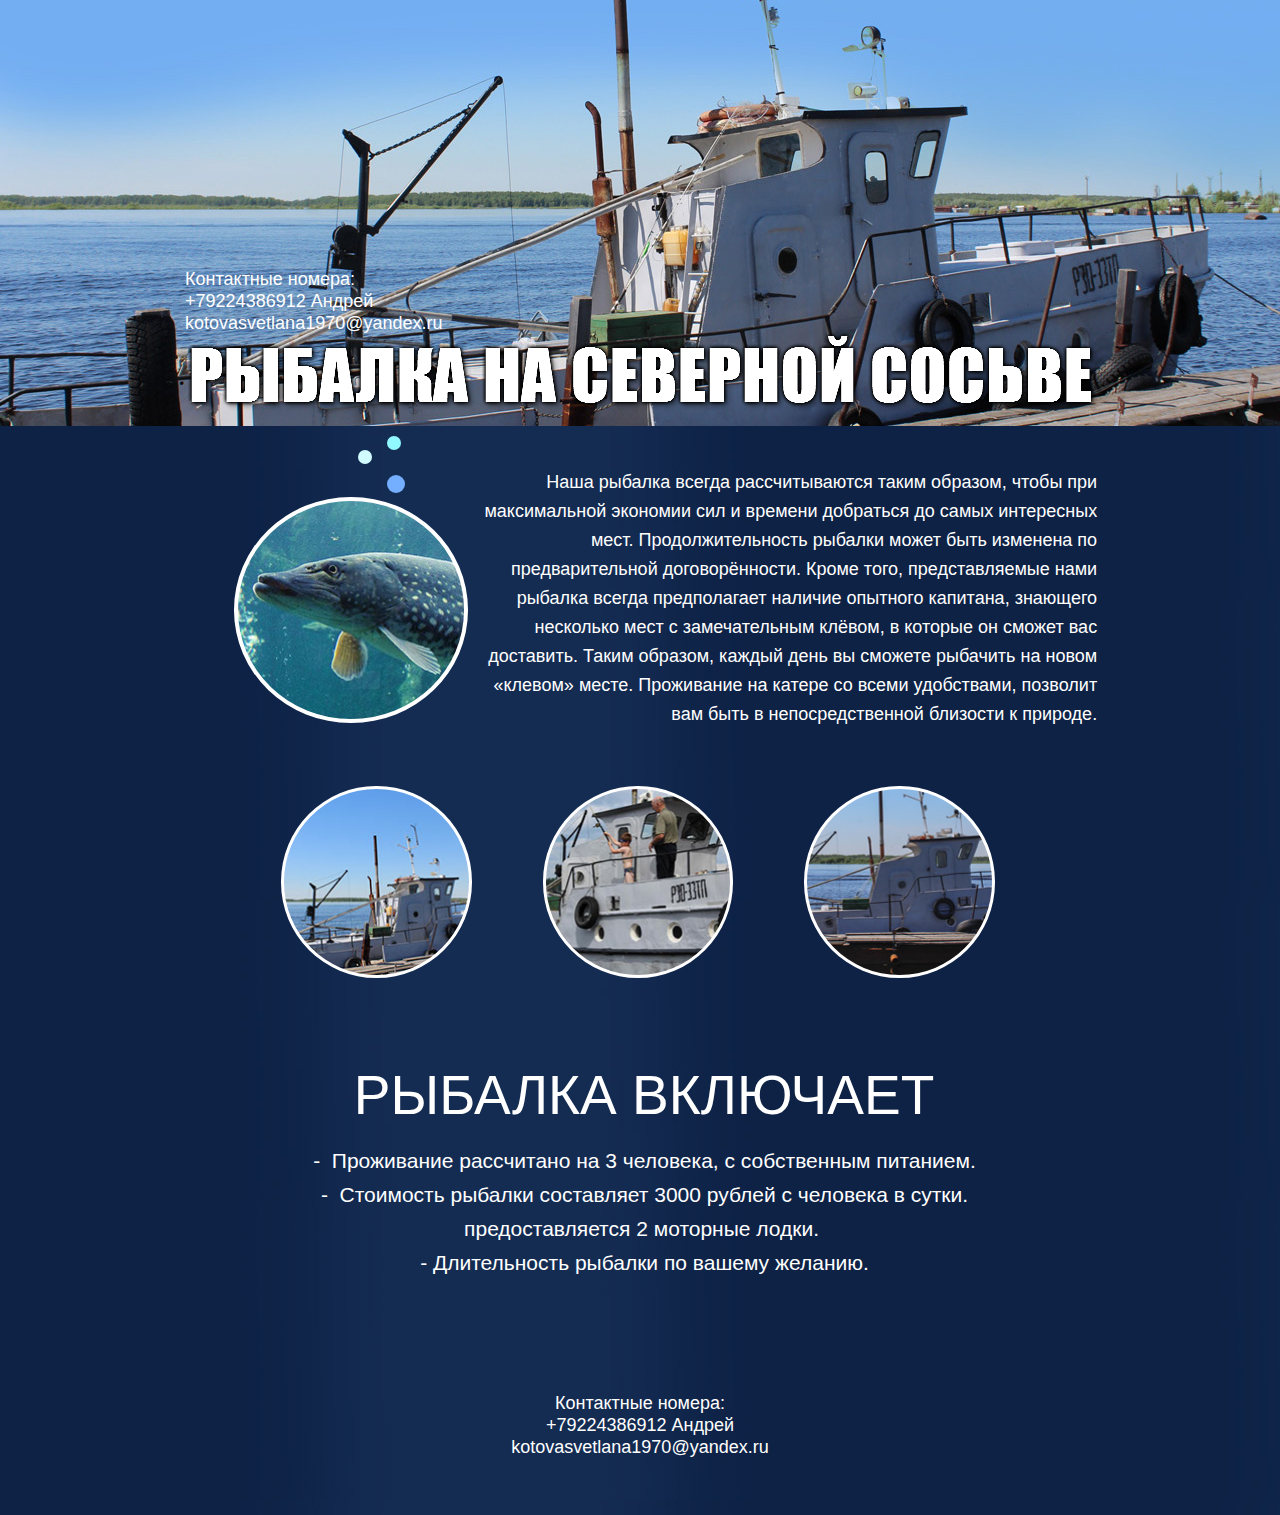
==== commit 1264d946: "chang2" ====
--- a/Fishing/index.html
+++ b/Fishing/index.html
@@ -11,13 +11,13 @@
 document.documentElement.className = document.documentElement.className.replace(/\bnojs\b/g, 'js');
 
 // Check that all required assets are uploaded and up-to-date
-if(typeof Muse == "undefined") window.Muse = {}; window.Muse.assets = {"required":["museutils.js", "museconfig.js", "jquery.watch.js", "require.js", "jquery.musepolyfill.bgsize.js", "index.css"], "outOfDate":[]};
+if(typeof Muse == "undefined") window.Muse = {}; window.Muse.assets = {"required":["museutils.js", "museconfig.js", "jquery.musepolyfill.bgsize.js", "jquery.watch.js", "require.js", "index.css"], "outOfDate":[]};
 </script>
   
   <title>Домашняя</title>
   <!-- CSS -->
   <link rel="stylesheet" type="text/css" href="css/site_global.css?crc=444006867"/>
-  <link rel="stylesheet" type="text/css" href="css/index.css?crc=122543220" id="pagesheet"/>
+  <link rel="stylesheet" type="text/css" href="css/index.css?crc=174588602" id="pagesheet"/>
    </head>
  <body>
 
@@ -38,18 +38,16 @@
     <div class="rounded-corners colelem" id="u343"><!-- simple frame -->
      <div class="fluid_height_spacer"></div>
     </div>
-    <div class="clearfix colelem" id="ppu340"><!-- group -->
-     <div class="clearfix grpelem" id="pu340"><!-- column -->
-      <div class="rounded-corners colelem" id="u340"><!-- simple frame -->
+    <div class="rounded-corners colelem" id="u340"><!-- simple frame -->
+     <div class="fluid_height_spacer"></div>
+    </div>
+    <div class="clearfix colelem" id="ppu337"><!-- group -->
+     <div class="clearfix grpelem" id="pu337"><!-- column -->
+      <div class="rounded-corners colelem" id="u337"><!-- simple frame -->
        <div class="fluid_height_spacer"></div>
       </div>
-      <div class="clearfix colelem" id="pu290"><!-- group -->
-       <div class="museBGSize rounded-corners grpelem" id="u290"><!-- simple frame -->
-        <div class="fluid_height_spacer"></div>
-       </div>
-       <div class="rounded-corners grpelem" id="u337"><!-- simple frame -->
-        <div class="fluid_height_spacer"></div>
-       </div>
+      <div class="museBGSize rounded-corners colelem" id="u290"><!-- simple frame -->
+       <div class="fluid_height_spacer"></div>
       </div>
      </div>
      <div class="clearfix grpelem" id="u287-4"><!-- content -->
@@ -70,7 +68,7 @@
     <div class="clearfix colelem" id="u346-4" data-sizePolicy="fluidWidth" data-pintopage="page_fixedCenter"><!-- content -->
      <p>Рыбалка включает</p>
     </div>
-    <div class="clearfix colelem" id="u327-11" data-sizePolicy="fluidWidth" data-pintopage="page_fixedCenter"><!-- content -->
+    <div class="clearfix colelem" id="u327-11"><!-- content -->
      <p id="u327-2">&nbsp;-&nbsp; Проживание рассчитано на 3 человека, с собственным питанием.</p>
      <p id="u327-4">&nbsp;-&nbsp; Стоимость рыбалки составляет 3000 рублей с человека в сутки.</p>
      <p id="u327-6">предоставляется 2 моторные лодки.</p>
--- a/Fishing/css/index.css
+++ b/Fishing/css/index.css
@@ -1 +1 @@
-.version.index{color:#000007;background-color:#4DDC74;}#muse_css_mq{background-color:#FFFFFF;}#page{z-index:1;min-height:1435px;background-image:none;border-width:0px;border-color:transparent;background-color:transparent;width:100%;max-width:960px;margin-left:auto;margin-right:auto;}#pu110{z-index:2;margin-right:-10000px;width:100.21%;}#u110{z-index:2;min-height:426px;opacity:1;-ms-filter:"progid:DXImageTransform.Microsoft.Alpha(Opacity=100)";filter:alpha(opacity=100);background:transparent url("../images/img_3282red.jpg?crc=3923452219") no-repeat center center;background-size:cover;}#u110_align_to_page{margin-left:auto;margin-right:auto;position:relative;max-width:960px;padding-top:268px;padding-bottom:11px;}#u389-8{z-index:39;min-height:52px;background-color:transparent;line-height:22px;font-size:18px;text-align:left;color:#FFFFFF;position:relative;width:38.44%;left:2.09%;}#u389-2,#u389-4,#u389-6{padding-left:5px;}#u129-4{z-index:3;display:block;vertical-align:top;top:-2px;margin-bottom:-2px;position:relative;width:96.88%;left:1.57%;}.js body{visibility:hidden;}.js body.initialized{visibility:visible;}#u110-bw{z-index:2;min-height:426px;left:0px;margin-left:0px;}#u343{z-index:25;background-color:#91F8FF;border-radius:50%;margin-top:10px;position:relative;width:1.46%;left:0%;margin-left:23.55%;}#ppu340{z-index:0;margin-top:-7px;width:94.28%;left:0%;margin-left:3.65%;}#pu340{z-index:24;padding-bottom:0px;margin-right:-10000px;margin-top:7px;width:24.54%;}#u340{z-index:24;background-color:#D1FCFF;border-radius:50%;position:relative;width:6.31%;margin-left:73.43%;}#pu290{z-index:11;margin-top:6px;width:100%;}#u290{z-index:11;border-style:solid;border-width:4px;border-color:#FFFFFF;opacity:1;-ms-filter:"progid:DXImageTransform.Microsoft.Alpha(Opacity=100)";filter:alpha(opacity=100);border-radius:50%;margin-bottom:-4px;position:relative;margin-right:-10000px;margin-top:-4px;width:100%;left:-1.81%;background:transparent url("../images/shuka3.jpg?crc=401450779") no-repeat center center;background-size:cover;}#u290 .fluid_height_spacer{padding-bottom:96.3963963963964%;}#u337{z-index:23;background-color:#73AEFF;border-radius:50%;position:relative;margin-right:-10000px;margin-top:5px;width:8.11%;left:86.04%;}#u343 .fluid_height_spacer,#u340 .fluid_height_spacer,#u337 .fluid_height_spacer{padding-bottom:100%;}#u287-4{z-index:7;min-height:247px;background-color:transparent;line-height:29px;font-size:18px;text-align:right;color:#FFFFFF;font-family:Geneva, Verdana, Lucida Sans, Lucida Sans Unicode, sans-serif;position:relative;margin-right:-10000px;width:67.74%;left:32.27%;}#pu485{z-index:47;margin-top:53px;width:79.28%;left:0%;margin-left:10.32%;}#u485{z-index:47;border-style:solid;border-width:3px;border-color:#FFFFFF;opacity:1;-ms-filter:"progid:DXImageTransform.Microsoft.Alpha(Opacity=100)";filter:alpha(opacity=100);border-radius:50%;margin-bottom:-3px;position:relative;margin-right:-10000px;margin-top:-3px;width:26.02%;left:-0.4%;background:transparent url("../images/01sm.jpg?crc=456777493") no-repeat center center;background-size:cover;}#u508{z-index:49;border-style:solid;border-width:3px;border-color:#FFFFFF;opacity:1;-ms-filter:"progid:DXImageTransform.Microsoft.Alpha(Opacity=100)";filter:alpha(opacity=100);border-radius:50%;margin-bottom:-3px;position:relative;margin-right:-10000px;margin-top:-3px;width:26.02%;left:36.67%;background:transparent url("../images/02sm.jpg?crc=335488028") no-repeat center center;background-size:cover;}#u505{z-index:48;border-style:solid;border-width:3px;border-color:#FFFFFF;opacity:1;-ms-filter:"progid:DXImageTransform.Microsoft.Alpha(Opacity=100)";filter:alpha(opacity=100);border-radius:50%;margin-bottom:-3px;position:relative;margin-right:-10000px;margin-top:-3px;width:26.02%;left:73.59%;background:transparent url("../images/03sm.jpg?crc=4215064149") no-repeat center bottom;}#u485 .fluid_height_spacer,#u508 .fluid_height_spacer,#u505 .fluid_height_spacer{padding-bottom:100.50505050505049%;}#u346-4{z-index:26;min-height:75px;background-color:transparent;line-height:87px;text-transform:uppercase;font-size:62px;text-align:center;color:#FFFFFF;font-family:Geneva, Verdana, Lucida Sans, Lucida Sans Unicode, sans-serif;margin-top:68px;position:relative;width:79.9%;margin-left:9.95%;left:2px;}#u327-11{z-index:12;min-height:141px;background-color:transparent;font-size:21px;color:#FFFFFF;font-family:Geneva, Verdana, Lucida Sans, Lucida Sans Unicode, sans-serif;margin-top:32px;position:relative;width:79.9%;margin-left:9.95%;left:2px;}#u327-2,#u327-4,#u327-6,#u327-8{text-align:center;line-height:34px;}#u327-9{line-height:25px;}.css_verticalspacer .verticalspacer{height:calc(100vh - 1474px);}#u349-9{z-index:30;min-height:55px;background-color:transparent;line-height:22px;font-size:18px;text-align:center;color:#FFFFFF;}#u349-9-bw{z-index:30;min-height:55px;margin-bottom:-73px;margin-top:47px;}.html{background:#FFFFFF url("../images/fon2.jpg?crc=43998371") repeat left top scroll;}body{position:relative;min-width:320px;padding-bottom:80px;}.verticalspacer{min-height:40px;}+.version.index{color:#00000A;background-color:#6802BA;}#muse_css_mq{background-color:#FFFFFF;}#page{z-index:1;min-height:1435px;background-image:none;border-width:0px;border-color:transparent;background-color:transparent;width:100%;max-width:960px;margin-left:auto;margin-right:auto;}#pu110{z-index:2;margin-right:-10000px;width:100.21%;}#u110{z-index:2;min-height:426px;opacity:1;-ms-filter:"progid:DXImageTransform.Microsoft.Alpha(Opacity=100)";filter:alpha(opacity=100);background:transparent url("../images/img_3282red.jpg?crc=3923452219") no-repeat center center;background-size:cover;}#u110_align_to_page{margin-left:auto;margin-right:auto;position:relative;max-width:960px;padding-top:268px;padding-bottom:11px;}#u389-8{z-index:39;min-height:52px;background-color:transparent;line-height:22px;font-size:18px;text-align:left;color:#FFFFFF;position:relative;width:38.44%;left:2.09%;}#u389-2,#u389-4,#u389-6{padding-left:5px;}#u129-4{z-index:3;display:block;vertical-align:top;top:-2px;margin-bottom:-2px;position:relative;width:96.88%;left:1.57%;}.js body{visibility:hidden;}.js body.initialized{visibility:visible;}#u110-bw{z-index:2;min-height:426px;left:0px;margin-left:0px;}#u343{z-index:25;background-color:#91F8FF;border-radius:50%;margin-top:10px;position:relative;width:1.46%;left:0%;margin-left:23.55%;}#u340{z-index:24;background-color:#D1FCFF;border-radius:50%;position:relative;width:1.46%;left:0%;margin-left:20.63%;}#ppu337{z-index:0;margin-top:4px;width:89.28%;left:0%;margin-left:8.13%;}#pu337{z-index:23;padding-bottom:0px;margin-right:-10000px;margin-top:7px;width:27.19%;margin-left:-0.47%;}#u337{z-index:23;background-color:#73AEFF;border-radius:50%;position:relative;width:7.73%;margin-left:65.24%;}#u343 .fluid_height_spacer,#u340 .fluid_height_spacer,#u337 .fluid_height_spacer{padding-bottom:100%;}#u290{z-index:11;border-style:solid;border-width:4px;border-color:#FFFFFF;opacity:1;-ms-filter:"progid:DXImageTransform.Microsoft.Alpha(Opacity=100)";filter:alpha(opacity=100);border-radius:50%;margin-top:4px;position:relative;width:96.57%;background:transparent url("../images/shuka3.jpg?crc=4217425167") no-repeat center center;background-size:cover;}#u290 .fluid_height_spacer{padding-bottom:96.44444444444444%;}#u287-4{z-index:7;min-height:247px;background-color:transparent;line-height:29px;font-size:18px;text-align:right;color:#FFFFFF;font-family:Geneva, Verdana, Lucida Sans, Lucida Sans Unicode, sans-serif;position:relative;margin-right:-10000px;width:71.53%;left:28.48%;}#pu485{z-index:47;margin-top:60px;width:73.55%;left:0%;margin-left:12.92%;}#u485{z-index:47;border-style:solid;border-width:3px;border-color:#FFFFFF;opacity:1;-ms-filter:"progid:DXImageTransform.Microsoft.Alpha(Opacity=100)";filter:alpha(opacity=100);border-radius:50%;margin-bottom:-3px;position:relative;margin-right:-10000px;margin-top:-3px;width:26.07%;left:-0.43%;background:transparent url("../images/01sm.jpg?crc=4210128518") no-repeat center center;background-size:cover;}#u508{z-index:49;border-style:solid;border-width:3px;border-color:#FFFFFF;opacity:1;-ms-filter:"progid:DXImageTransform.Microsoft.Alpha(Opacity=100)";filter:alpha(opacity=100);border-radius:50%;margin-bottom:-3px;position:relative;margin-right:-10000px;margin-top:-3px;width:26.07%;left:36.55%;background:transparent url("../images/02sm.jpg?crc=277288568") no-repeat center center;background-size:cover;}#u505{z-index:48;border-style:solid;border-width:3px;border-color:#FFFFFF;opacity:1;-ms-filter:"progid:DXImageTransform.Microsoft.Alpha(Opacity=100)";filter:alpha(opacity=100);border-radius:50%;margin-bottom:-3px;position:relative;margin-right:-10000px;margin-top:-3px;width:26.07%;left:73.52%;background:transparent url("../images/03sm.jpg?crc=4215064149") no-repeat center bottom;}#u485 .fluid_height_spacer,#u508 .fluid_height_spacer,#u505 .fluid_height_spacer{padding-bottom:100.54347826086956%;}#u346-4{z-index:26;min-height:75px;background-color:transparent;line-height:77px;text-transform:uppercase;font-size:55px;text-align:center;color:#FFFFFF;font-family:Geneva, Verdana, Lucida Sans, Lucida Sans Unicode, sans-serif;margin-top:82px;position:relative;width:79.9%;margin-left:9.95%;left:4px;}#u327-11{z-index:12;min-height:141px;background-color:transparent;font-size:21px;color:#FFFFFF;font-family:Geneva, Verdana, Lucida Sans, Lucida Sans Unicode, sans-serif;margin-top:10px;position:relative;width:79.9%;left:0%;margin-left:10.11%;}#u327-2,#u327-4,#u327-6,#u327-8{text-align:center;line-height:34px;}#u327-9{line-height:25px;}.css_verticalspacer .verticalspacer{height:calc(100vh - 1474px);}#u349-9{z-index:30;min-height:55px;background-color:transparent;line-height:22px;font-size:18px;text-align:center;color:#FFFFFF;}#u349-9-bw{z-index:30;min-height:55px;margin-bottom:-73px;margin-top:47px;}.html{background:#FFFFFF url("../images/fon2.jpg?crc=43998371") repeat left top scroll;}body{position:relative;min-width:320px;padding-bottom:80px;}.verticalspacer{min-height:40px;}